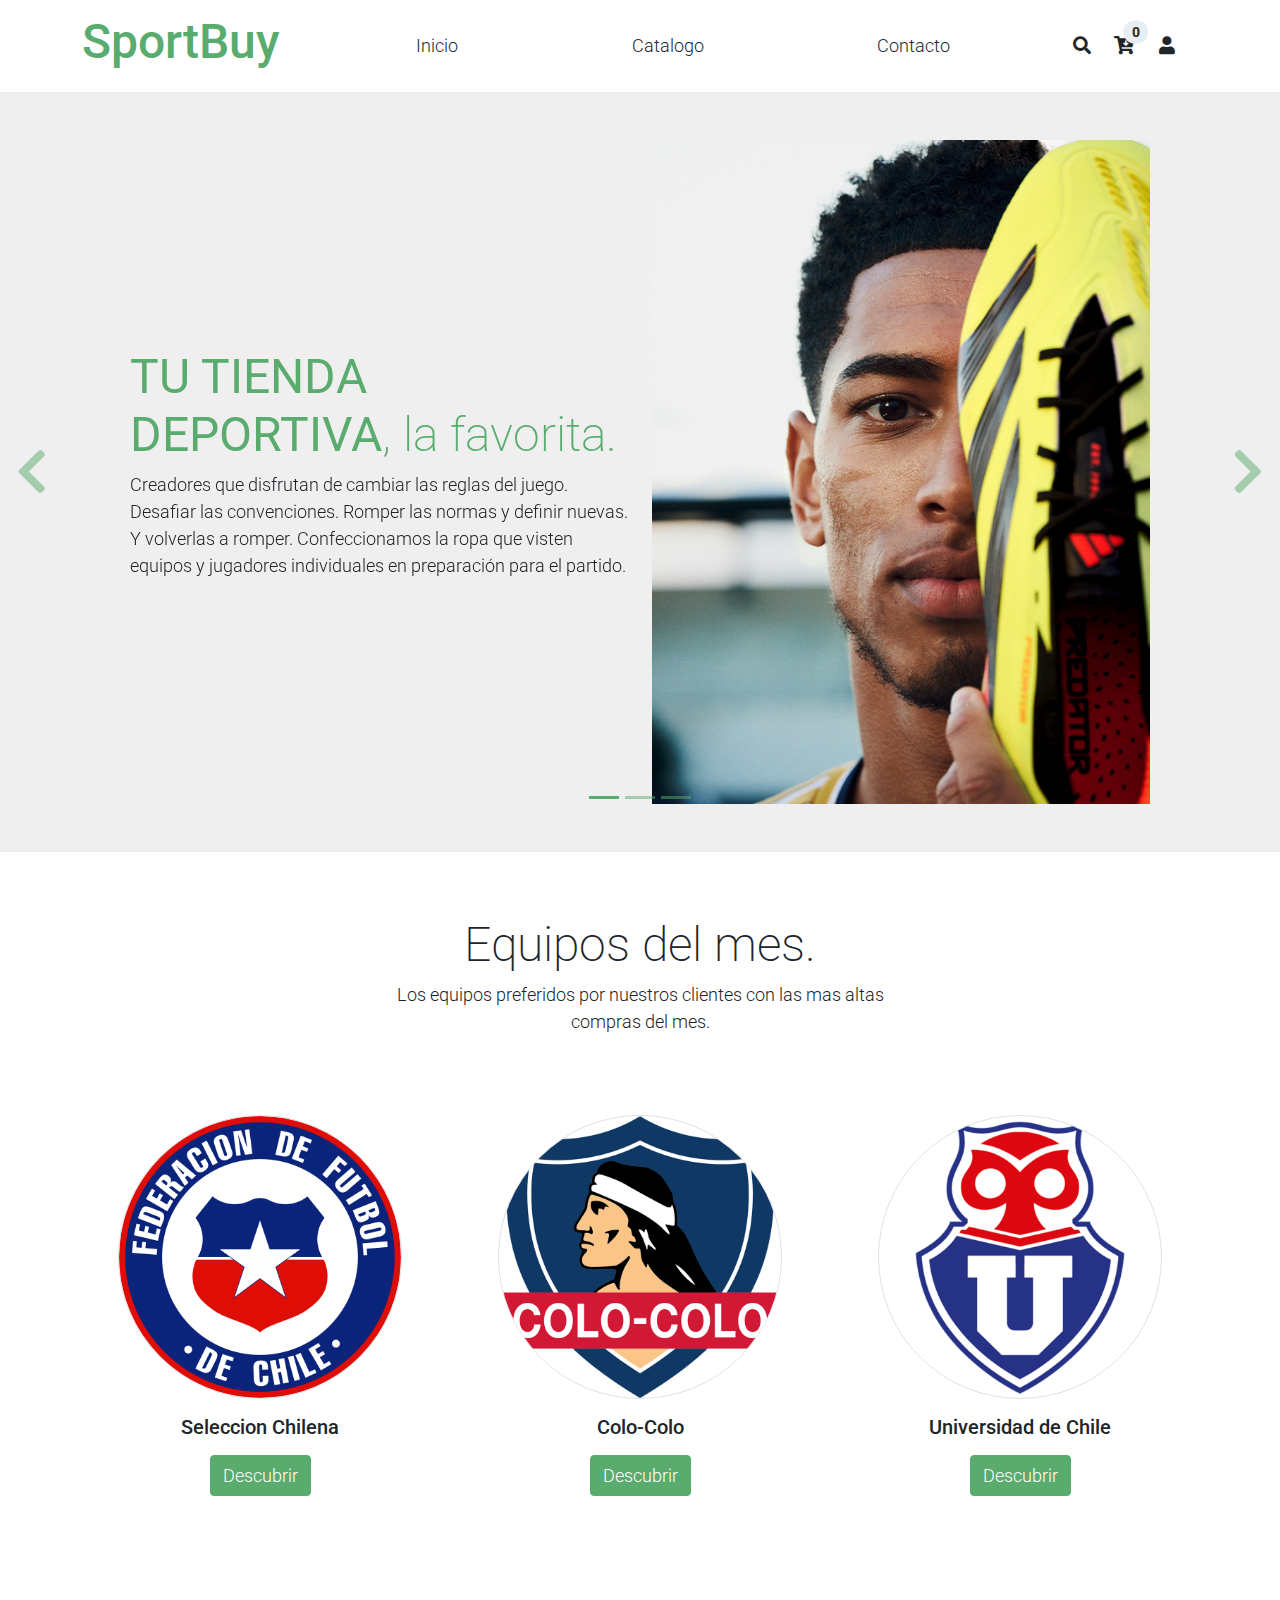
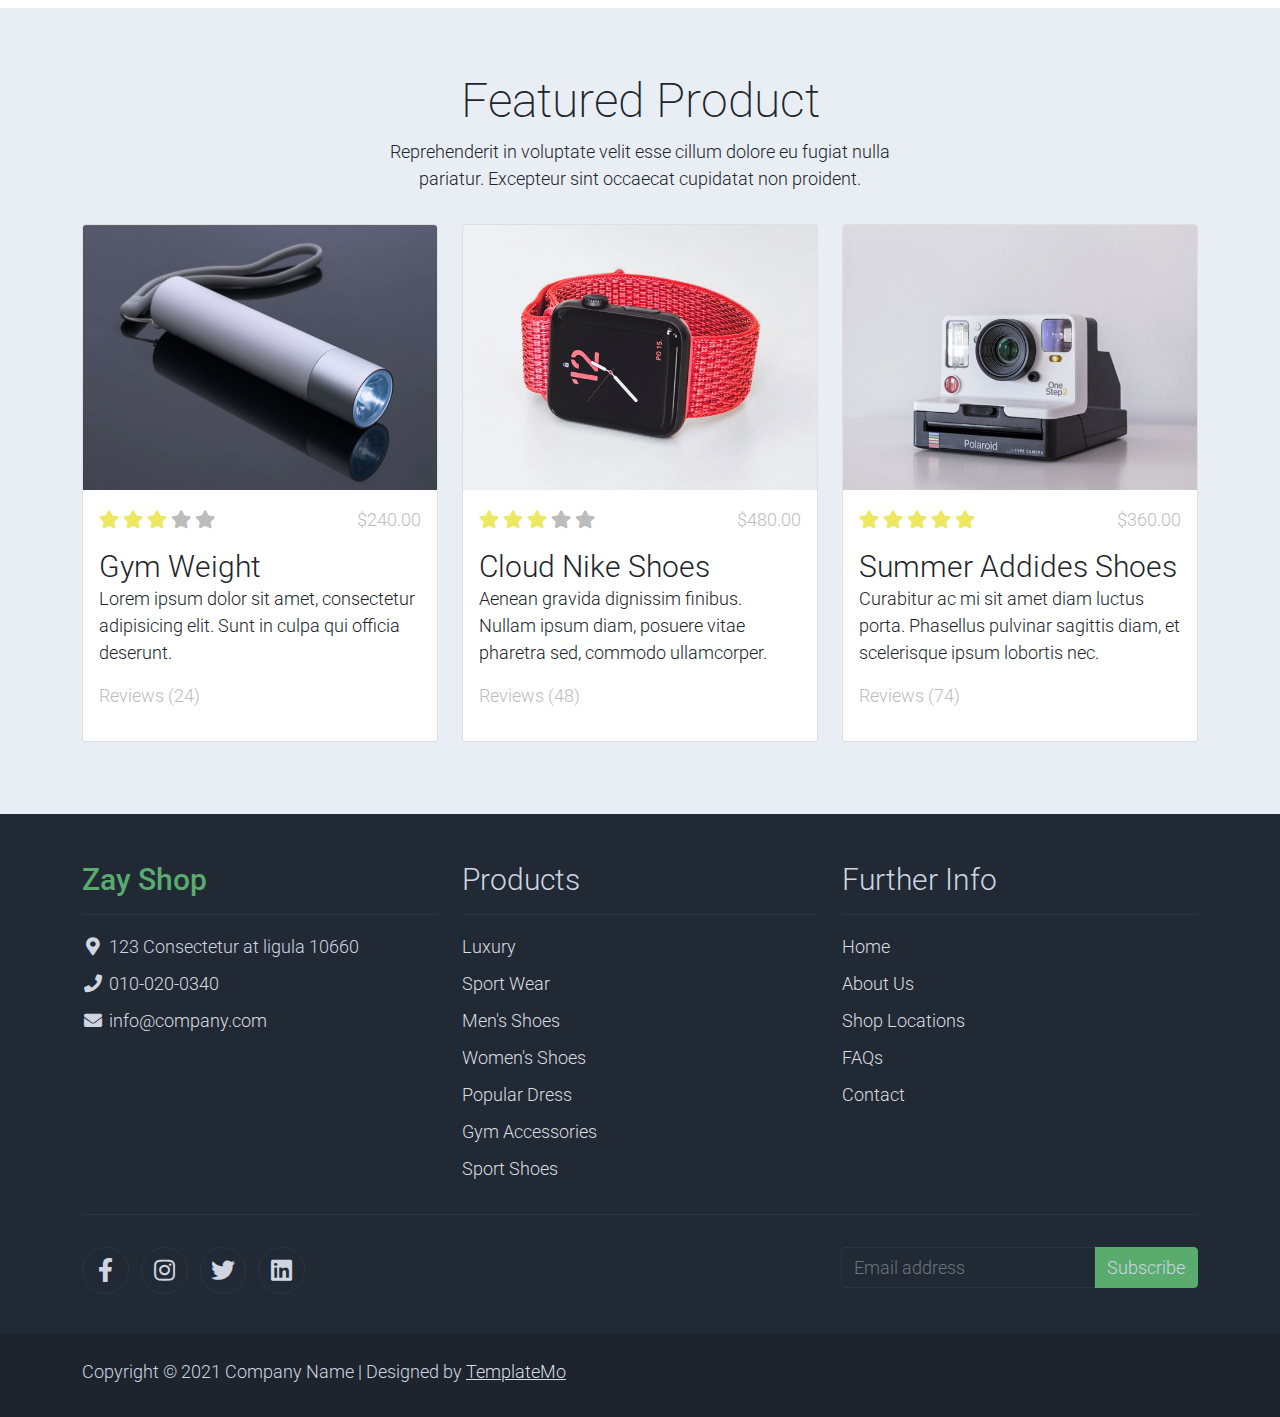
==== index.html @ 5ddc4660 "Nuevo proyecto" ====
<!DOCTYPE html>
<html lang="en">

<head>
    <title>PAGINA CAMISETAS DEPORTIVAS</title>
    <meta charset="utf-8">
    <meta name="viewport" content="width=device-width, initial-scale=1">


    <link rel="stylesheet" href="assets/css/bootstrap.min.css">
    <link rel="stylesheet" href="assets/css/templatemo.css">
    <link rel="stylesheet" href="assets/css/custom.css">

    <link rel="stylesheet" href="https://fonts.googleapis.com/css2?family=Roboto:wght@100;200;300;400;500;700;900&display=swap">
    <link rel="stylesheet" href="assets/css/fontawesome.min.css">

</head>

<body>


    <nav class="navbar navbar-expand-lg navbar-light shadow">
        <div class="container d-flex justify-content-between align-items-center">

            <a class="navbar-brand text-success logo h1 align-self-center" href="index.html">
                SportBuy
            </a>

            <button class="navbar-toggler border-0" type="button" data-bs-toggle="collapse" data-bs-target="#templatemo_main_nav" aria-controls="navbarSupportedContent" aria-expanded="false" aria-label="Toggle navigation">
                <span class="navbar-toggler-icon"></span>
            </button>

            <div class="align-self-center collapse navbar-collapse flex-fill  d-lg-flex justify-content-lg-between" id="templatemo_main_nav">
                <div class="flex-fill">
                    <ul class="nav navbar-nav d-flex justify-content-between mx-lg-auto">
                        <li class="nav-item">
                            <a class="nav-link" href="index.html">Inicio</a>
                        </li>
                        <li class="nav-item">
                            <a class="nav-link" href="catalogo.html">Catalogo</a>
                        </li>
                        <li class="nav-item">
                            <a class="nav-link" href="contacto.html">Contacto</a>
                        </li>
                    </ul>
                </div>
                <div class="navbar align-self-center d-flex">
                    <div class="d-lg-none flex-sm-fill mt-3 mb-4 col-7 col-sm-auto pr-3">
                        <div class="input-group">
                            <input type="text" class="form-control" id="inputMobileSearch" placeholder="Search ...">
                            <div class="input-group-text">
                                <i class="fa fa-fw fa-search"></i>
                            </div>
                        </div>
                    </div>
                    <a class="nav-icon d-none d-lg-inline" href="#" data-bs-toggle="modal" data-bs-target="#templatemo_search">
                        <i class="fa fa-fw fa-search text-dark mr-2"></i>
                    </a>
                    <a class="nav-icon position-relative text-decoration-none" href="#">
                        <i class="fa fa-fw fa-cart-arrow-down text-dark mr-1"></i>
                        <span class="position-absolute top-0 left-100 translate-middle badge rounded-pill bg-light text-dark">0</span>
                    </a>
                    <a class="nav-icon position-relative text-decoration-none" href="usuario.html">
                        <i class="fa fa-fw fa-user text-dark mr-3"></i>
                        <span class="position-absolute top-0 left-100 translate-middle badge rounded-pill bg-light text-dark"></span>
                    </a>
                </div>
            </div>

        </div>
    </nav>


    <!-- Modal -->
    <div class="modal fade bg-white" id="templatemo_search" tabindex="-1" role="dialog" aria-labelledby="exampleModalLabel" aria-hidden="true">
        <div class="modal-dialog modal-lg" role="document">
            <div class="w-100 pt-1 mb-5 text-right">
                <button type="button" class="btn-close" data-bs-dismiss="modal" aria-label="Close"></button>
            </div>
            <form action="" method="get" class="modal-content modal-body border-0 p-0">
                <div class="input-group mb-2">
                    <input type="text" class="form-control" id="inputModalSearch" name="q" placeholder="Search ...">
                    <button type="submit" class="input-group-text bg-success text-light">
                        <i class="fa fa-fw fa-search text-white"></i>
                    </button>
                </div>
            </form>
        </div>
    </div>



    <!-- Start Banner Hero -->
    <div id="template-mo-zay-hero-carousel" class="carousel slide" data-bs-ride="carousel">
        <ol class="carousel-indicators">
            <li data-bs-target="#template-mo-zay-hero-carousel" data-bs-slide-to="0" class="active"></li>
            <li data-bs-target="#template-mo-zay-hero-carousel" data-bs-slide-to="1"></li>
            <li data-bs-target="#template-mo-zay-hero-carousel" data-bs-slide-to="2"></li>
        </ol>
        <div class="carousel-inner">
            <div class="carousel-item active">
                <div class="container">
                    <div class="row p-5">
                        <div class="mx-auto col-md-8 col-lg-6 order-lg-last">
                            <img class="img-fluid" src="./assets/img/baner1.jpg" alt="">
                        </div>
                        <div class="col-lg-6 mb-0 d-flex align-items-center">
                            <div class="text-align-left align-self-center">
                                <h1 class="h1 text-success"><b>TU TIENDA DEPORTIVA</b>, la favorita.</h1>
                                <p>
                                    Creadores que disfrutan de cambiar las reglas del juego. Desafiar las convenciones. 
                                    Romper las normas y definir nuevas. Y volverlas a romper. 
                                    Confeccionamos la ropa que visten equipos y jugadores individuales en preparación para el partido.
                                </p>
                            </div>
                        </div>
                    </div>
                </div>
            </div>
            <div class="carousel-item">
                <div class="container">
                    <div class="row p-5">
                        <div class="mx-auto col-md-8 col-lg-6 order-lg-last">
                            <img class="img-fluid" src="./assets/img/baner2.jpg" alt="">
                        </div>
                        <div class="col-lg-6 mb-0 d-flex align-items-center">
                            <div class="text-align-left">
                                <h1 class="h1">Descubre.</h1>
                                <h3 class="h2">Ropa deportiva de tu equipo preferido.</h3>
                                <p>
                                    Camisetas, zapatillas y todo lo que puedas necesitar.
                                </p>
                            </div>
                        </div>
                    </div>
                </div>
            </div>
            <div class="carousel-item">
                <div class="container">
                    <div class="row p-5">
                        <div class="mx-auto col-md-8 col-lg-6 order-lg-last">
                            <img class="img-fluid" src="./assets/img/baner3.jpg" alt="">
                        </div>
                        <div class="col-lg-6 mb-0 d-flex align-items-center">
                            <div class="text-align-left">
                                <h1 class="h1">Lo ultimo.</h1>
                                <p>Descubre las novedades que tenemos preparado semana a semana.
                                </p>
                            </div>
                        </div>
                    </div>
                </div>
            </div>
        </div>
        <a class="carousel-control-prev text-decoration-none w-auto ps-3" href="#template-mo-zay-hero-carousel" role="button" data-bs-slide="prev">
            <i class="fas fa-chevron-left"></i>
        </a>
        <a class="carousel-control-next text-decoration-none w-auto pe-3" href="#template-mo-zay-hero-carousel" role="button" data-bs-slide="next">
            <i class="fas fa-chevron-right"></i>
        </a>
    </div>


    <section class="container py-5">
        <div class="row text-center pt-3">
            <div class="col-lg-6 m-auto">
                <h1 class="h1">Equipos del mes.</h1>
                <p>
                    Los equipos preferidos por nuestros clientes con las mas altas compras del mes.
                </p>
            </div>
        </div>
        <div class="row">
            <div class="col-12 col-md-4 p-5 mt-3">
                <a href="#"><img src="./assets/img/equipo1.jpg" class="rounded-circle img-fluid border"></a>
                <h5 class="text-center mt-3 mb-3">Seleccion Chilena</h5>
                <p class="text-center"><a class="btn btn-success">Descubrir</a></p>
            </div>
            <div class="col-12 col-md-4 p-5 mt-3">
                <a href="#"><img src="./assets/img/equipo2.jpg" class="rounded-circle img-fluid border"></a>
                <h2 class="h5 text-center mt-3 mb-3">Colo-Colo</h2>
                <p class="text-center"><a class="btn btn-success">Descubrir</a></p>
            </div>
            <div class="col-12 col-md-4 p-5 mt-3">
                <a href="#"><img src="./assets/img/equipo3.jpg" class="rounded-circle img-fluid border"></a>
                <h2 class="h5 text-center mt-3 mb-3">Universidad de Chile</h2>
                <p class="text-center"><a class="btn btn-success">Descubrir</a></p>
            </div>
        </div>
    </section>


    <section class="bg-light">
        <div class="container py-5">
            <div class="row text-center py-3">
                <div class="col-lg-6 m-auto">
                    <h1 class="h1">Featured Product</h1>
                    <p>
                        Reprehenderit in voluptate velit esse cillum dolore eu fugiat nulla pariatur.
                        Excepteur sint occaecat cupidatat non proident.
                    </p>
                </div>
            </div>
            <div class="row">
                <div class="col-12 col-md-4 mb-4">
                    <div class="card h-100">
                        <a href="shop-single.html">
                            <img src="./assets/img/feature_prod_01.jpg" class="card-img-top" alt="...">
                        </a>
                        <div class="card-body">
                            <ul class="list-unstyled d-flex justify-content-between">
                                <li>
                                    <i class="text-warning fa fa-star"></i>
                                    <i class="text-warning fa fa-star"></i>
                                    <i class="text-warning fa fa-star"></i>
                                    <i class="text-muted fa fa-star"></i>
                                    <i class="text-muted fa fa-star"></i>
                                </li>
                                <li class="text-muted text-right">$240.00</li>
                            </ul>
                            <a href="shop-single.html" class="h2 text-decoration-none text-dark">Gym Weight</a>
                            <p class="card-text">
                                Lorem ipsum dolor sit amet, consectetur adipisicing elit. Sunt in culpa qui officia deserunt.
                            </p>
                            <p class="text-muted">Reviews (24)</p>
                        </div>
                    </div>
                </div>
                <div class="col-12 col-md-4 mb-4">
                    <div class="card h-100">
                        <a href="shop-single.html">
                            <img src="./assets/img/feature_prod_02.jpg" class="card-img-top" alt="...">
                        </a>
                        <div class="card-body">
                            <ul class="list-unstyled d-flex justify-content-between">
                                <li>
                                    <i class="text-warning fa fa-star"></i>
                                    <i class="text-warning fa fa-star"></i>
                                    <i class="text-warning fa fa-star"></i>
                                    <i class="text-muted fa fa-star"></i>
                                    <i class="text-muted fa fa-star"></i>
                                </li>
                                <li class="text-muted text-right">$480.00</li>
                            </ul>
                            <a href="shop-single.html" class="h2 text-decoration-none text-dark">Cloud Nike Shoes</a>
                            <p class="card-text">
                                Aenean gravida dignissim finibus. Nullam ipsum diam, posuere vitae pharetra sed, commodo ullamcorper.
                            </p>
                            <p class="text-muted">Reviews (48)</p>
                        </div>
                    </div>
                </div>
                <div class="col-12 col-md-4 mb-4">
                    <div class="card h-100">
                        <a href="shop-single.html">
                            <img src="./assets/img/feature_prod_03.jpg" class="card-img-top" alt="...">
                        </a>
                        <div class="card-body">
                            <ul class="list-unstyled d-flex justify-content-between">
                                <li>
                                    <i class="text-warning fa fa-star"></i>
                                    <i class="text-warning fa fa-star"></i>
                                    <i class="text-warning fa fa-star"></i>
                                    <i class="text-warning fa fa-star"></i>
                                    <i class="text-warning fa fa-star"></i>
                                </li>
                                <li class="text-muted text-right">$360.00</li>
                            </ul>
                            <a href="shop-single.html" class="h2 text-decoration-none text-dark">Summer Addides Shoes</a>
                            <p class="card-text">
                                Curabitur ac mi sit amet diam luctus porta. Phasellus pulvinar sagittis diam, et scelerisque ipsum lobortis nec.
                            </p>
                            <p class="text-muted">Reviews (74)</p>
                        </div>
                    </div>
                </div>
            </div>
        </div>
    </section>


    <!-- Start Footer -->
    <footer class="bg-dark" id="tempaltemo_footer">
        <div class="container">
            <div class="row">

                <div class="col-md-4 pt-5">
                    <h2 class="h2 text-success border-bottom pb-3 border-light logo">Zay Shop</h2>
                    <ul class="list-unstyled text-light footer-link-list">
                        <li>
                            <i class="fas fa-map-marker-alt fa-fw"></i>
                            123 Consectetur at ligula 10660
                        </li>
                        <li>
                            <i class="fa fa-phone fa-fw"></i>
                            <a class="text-decoration-none" href="tel:010-020-0340">010-020-0340</a>
                        </li>
                        <li>
                            <i class="fa fa-envelope fa-fw"></i>
                            <a class="text-decoration-none" href="mailto:info@company.com">info@company.com</a>
                        </li>
                    </ul>
                </div>

                <div class="col-md-4 pt-5">
                    <h2 class="h2 text-light border-bottom pb-3 border-light">Products</h2>
                    <ul class="list-unstyled text-light footer-link-list">
                        <li><a class="text-decoration-none" href="#">Luxury</a></li>
                        <li><a class="text-decoration-none" href="#">Sport Wear</a></li>
                        <li><a class="text-decoration-none" href="#">Men's Shoes</a></li>
                        <li><a class="text-decoration-none" href="#">Women's Shoes</a></li>
                        <li><a class="text-decoration-none" href="#">Popular Dress</a></li>
                        <li><a class="text-decoration-none" href="#">Gym Accessories</a></li>
                        <li><a class="text-decoration-none" href="#">Sport Shoes</a></li>
                    </ul>
                </div>

                <div class="col-md-4 pt-5">
                    <h2 class="h2 text-light border-bottom pb-3 border-light">Further Info</h2>
                    <ul class="list-unstyled text-light footer-link-list">
                        <li><a class="text-decoration-none" href="#">Home</a></li>
                        <li><a class="text-decoration-none" href="#">About Us</a></li>
                        <li><a class="text-decoration-none" href="#">Shop Locations</a></li>
                        <li><a class="text-decoration-none" href="#">FAQs</a></li>
                        <li><a class="text-decoration-none" href="#">Contact</a></li>
                    </ul>
                </div>

            </div>

            <div class="row text-light mb-4">
                <div class="col-12 mb-3">
                    <div class="w-100 my-3 border-top border-light"></div>
                </div>
                <div class="col-auto me-auto">
                    <ul class="list-inline text-left footer-icons">
                        <li class="list-inline-item border border-light rounded-circle text-center">
                            <a class="text-light text-decoration-none" target="_blank" href="http://facebook.com/"><i class="fab fa-facebook-f fa-lg fa-fw"></i></a>
                        </li>
                        <li class="list-inline-item border border-light rounded-circle text-center">
                            <a class="text-light text-decoration-none" target="_blank" href="https://www.instagram.com/"><i class="fab fa-instagram fa-lg fa-fw"></i></a>
                        </li>
                        <li class="list-inline-item border border-light rounded-circle text-center">
                            <a class="text-light text-decoration-none" target="_blank" href="https://twitter.com/"><i class="fab fa-twitter fa-lg fa-fw"></i></a>
                        </li>
                        <li class="list-inline-item border border-light rounded-circle text-center">
                            <a class="text-light text-decoration-none" target="_blank" href="https://www.linkedin.com/"><i class="fab fa-linkedin fa-lg fa-fw"></i></a>
                        </li>
                    </ul>
                </div>
                <div class="col-auto">
                    <label class="sr-only" for="subscribeEmail">Email address</label>
                    <div class="input-group mb-2">
                        <input type="text" class="form-control bg-dark border-light" id="subscribeEmail" placeholder="Email address">
                        <div class="input-group-text btn-success text-light">Subscribe</div>
                    </div>
                </div>
            </div>
        </div>

        <div class="w-100 bg-black py-3">
            <div class="container">
                <div class="row pt-2">
                    <div class="col-12">
                        <p class="text-left text-light">
                            Copyright &copy; 2021 Company Name 
                            | Designed by <a rel="sponsored" href="https://templatemo.com" target="_blank">TemplateMo</a>
                        </p>
                    </div>
                </div>
            </div>
        </div>

    </footer>
    <!-- End Footer -->

    <!-- Start Script -->
    <script src="assets/js/jquery-1.11.0.min.js"></script>
    <script src="assets/js/jquery-migrate-1.2.1.min.js"></script>
    <script src="assets/js/bootstrap.bundle.min.js"></script>
    <script src="assets/js/templatemo.js"></script>
    <script src="assets/js/custom.js"></script>
    <!-- End Script -->
</body>

</html>
---- assets/css/templatemo.css ----
/*

TemplateMo 559 Zay Shop

https://templatemo.com/tm-559-zay-shop

---------------------------------------------
Table of contents
------------------------------------------------
1. Typography
2. General
3. Nav
4. Hero Carousel
5. Accordion
6. Shop
7. Product
8. Carousel Hero
9. Carousel Brand
10. Services
11. Contact map
12. Footer
13. Small devices (landscape phones, 576px and up)
14. Medium devices (tablets, 768px and up)
15. Large devices (desktops, 992px and up)
16. Extra large devices (large desktops, 1200px and up)
--------------------------------------------- */




/* Typography */
body, ul, li, p, a, label, input, div {
  font-family: 'Roboto', sans-serif;
  font-size: 18px !important;
  font-weight: 300 !important;
}
.h1 {
  font-family: 'Roboto', sans-serif;
  font-size: 48px !important;
  font-weight: 200 !important;
}
.h2 {
  font-family: 'Roboto', sans-serif;
  font-size: 30px !important;
  font-weight: 300;
}
.h3 {
  font-family: 'Roboto', sans-serif;
  font-size: 22px !important;
}
/* General */
.logo { font-weight: 500 !important;}
.text-warning {  color: #ede861 !important;}
.text-muted { color: #bcbcbc !important;}
.text-success { color: #59ab6e !important;}
.text-light { color: #cfd6e1 !important;}
.bg-dark { background-color: #212934 !important;}
.bg-light { background-color: #e9eef5 !important;}
.bg-black { background-color: #1d242d !important;}
.bg-success { background-color: #59ab6e !important;}
.btn-success {
  background-color: #59ab6e !important;
  border-color: #56ae6c !important;
}
.pagination .page-link:hover {color: #000;}
.pagination .page-link:hover, .pagination .page-link.active {
  background-color: #69bb7e;
  color: #fff;
}
/* Nav */
#templatemo_nav_top { min-height: 40px;}
#templatemo_nav_top * { font-size: .9em !important;}
#templatemo_main_nav a { color: #212934;}
#templatemo_main_nav a:hover { color: #69bb7e;}
#templatemo_main_nav .navbar .nav-icon { margin-right: 20px;}

/* Hero Carousel */
#template-mo-zay-hero-carousel { background: #efefef !important;}
/* Accordion */
.templatemo-accordion a { color: #000;}
.templatemo-accordion a:hover { color: #333d4a;}
/* Shop */
.shop-top-menu a:hover { color: #69bb7e !important;}
/* Product */
.product-wap { box-shadow: 0px 5px 10px 0px rgba(0, 0, 0, 0.10);}
.product-wap .product-color-dot.color-dot-red { background:#f71515;}
.product-wap .product-color-dot.color-dot-blue { background:#6db4fe;}
.product-wap .product-color-dot.color-dot-black { background:#000000;}
.product-wap .product-color-dot.color-dot-light { background:#e0e0e0;}
.product-wap .product-color-dot.color-dot-green { background:#0bff7e;}
.card.product-wap .card .product-overlay {
  background: rgba(0,0,0,.2);
  visibility: hidden;
  opacity: 0;
  transition: .3s;
}
.card.product-wap:hover .card .product-overlay {
  visibility: visible;
  opacity: 1;
}
.card.product-wap a { color: #000;}
#carousel-related-product .slick-slide:focus { outline: none !important;}
#carousel-related-product .slick-dots li button:before {
  font-size: 15px;
  margin-top: 20px;
}
/* Brand */
.brand-img {
  filter: grayscale(100%);
  opacity: 0.5;
  transition: .5s;
}
.brand-img:hover {
  filter: grayscale(0%);
  opacity: 1;
}
/* Carousel Hero */
#template-mo-zay-hero-carousel .carousel-indicators li {
  margin-top: -50px;
  background-color: #59ab6e;
}
#template-mo-zay-hero-carousel .carousel-control-next i,
#template-mo-zay-hero-carousel .carousel-control-prev i {
  color: #59ab6e !important;
  font-size: 2.8em !important;
}
/* Carousel Brand */
.tempaltemo-carousel .h1 {
  font-size: .5em !important;
  color: #000 !important;
}
/* Services */
.services-icon-wap {transition: .3s;}
.services-icon-wap:hover, .services-icon-wap:hover i {color: #fff;}
.services-icon-wap:hover {background: #69bb7e;}
/* Contact map */
.leaflet-control a, .leaflet-control { font-size: 10px !important;}
.form-control { border: 1px solid #e8e8e8;}
/* Footer */
#tempaltemo_footer a { color: #dcdde1;}
#tempaltemo_footer a:hover { color: #68bb7d;}
#tempaltemo_footer ul.footer-link-list li { padding-top: 10px;}
#tempaltemo_footer ul.footer-icons li {
  width: 2.6em;
  height: 2.6em;
  line-height: 2.6em;
}
#tempaltemo_footer ul.footer-icons li:hover {
  background-color: #cfd6e1;
  transition: .5s;
}
#tempaltemo_footer ul.footer-icons li:hover i {
  color: #212934;
  transition: .5s;
}
#tempaltemo_footer .border-light { border-color: #2d343f !important;}
/*
// Extra small devices (portrait phones, less than 576px)
// No media query since this is the default in Bootstrap
*/
/* Small devices (landscape phones, 576px and up)*/
.product-wap .h3, .product-wap li, .product-wap i, .product-wap p {
  font-size: 12px !important;
}
.product-wap .product-color-dot {
  width: 6px;
  height: 6px;
}

@media (min-width: 576px) {
  .tempaltemo-carousel .h1 { font-size: 1em !important;}
}

/*// Medium devices (tablets, 768px and up)*/
@media (min-width: 768px) {
  #templatemo_main_nav .navbar-nav {max-width: 450px;}
 }

/* Large devices (desktops, 992px and up)*/
@media (min-width: 992px) {
  #templatemo_main_nav .navbar-nav {max-width: 550px;}
  #template-mo-zay-hero-carousel .carousel-item {min-height: 30rem !important;}
  .product-wap .h3, .product-wap li, .product-wap i, .product-wap p {font-size: 18px !important;}
  .product-wap .product-color-dot {
    width: 12px;
    height: 12px;
  }
}

/* Extra large devices (large desktops, 1200px and up)*/
@media (min-width: 1200px) {}
---- assets/css/custom.css ----
/*
Custom Css
*/
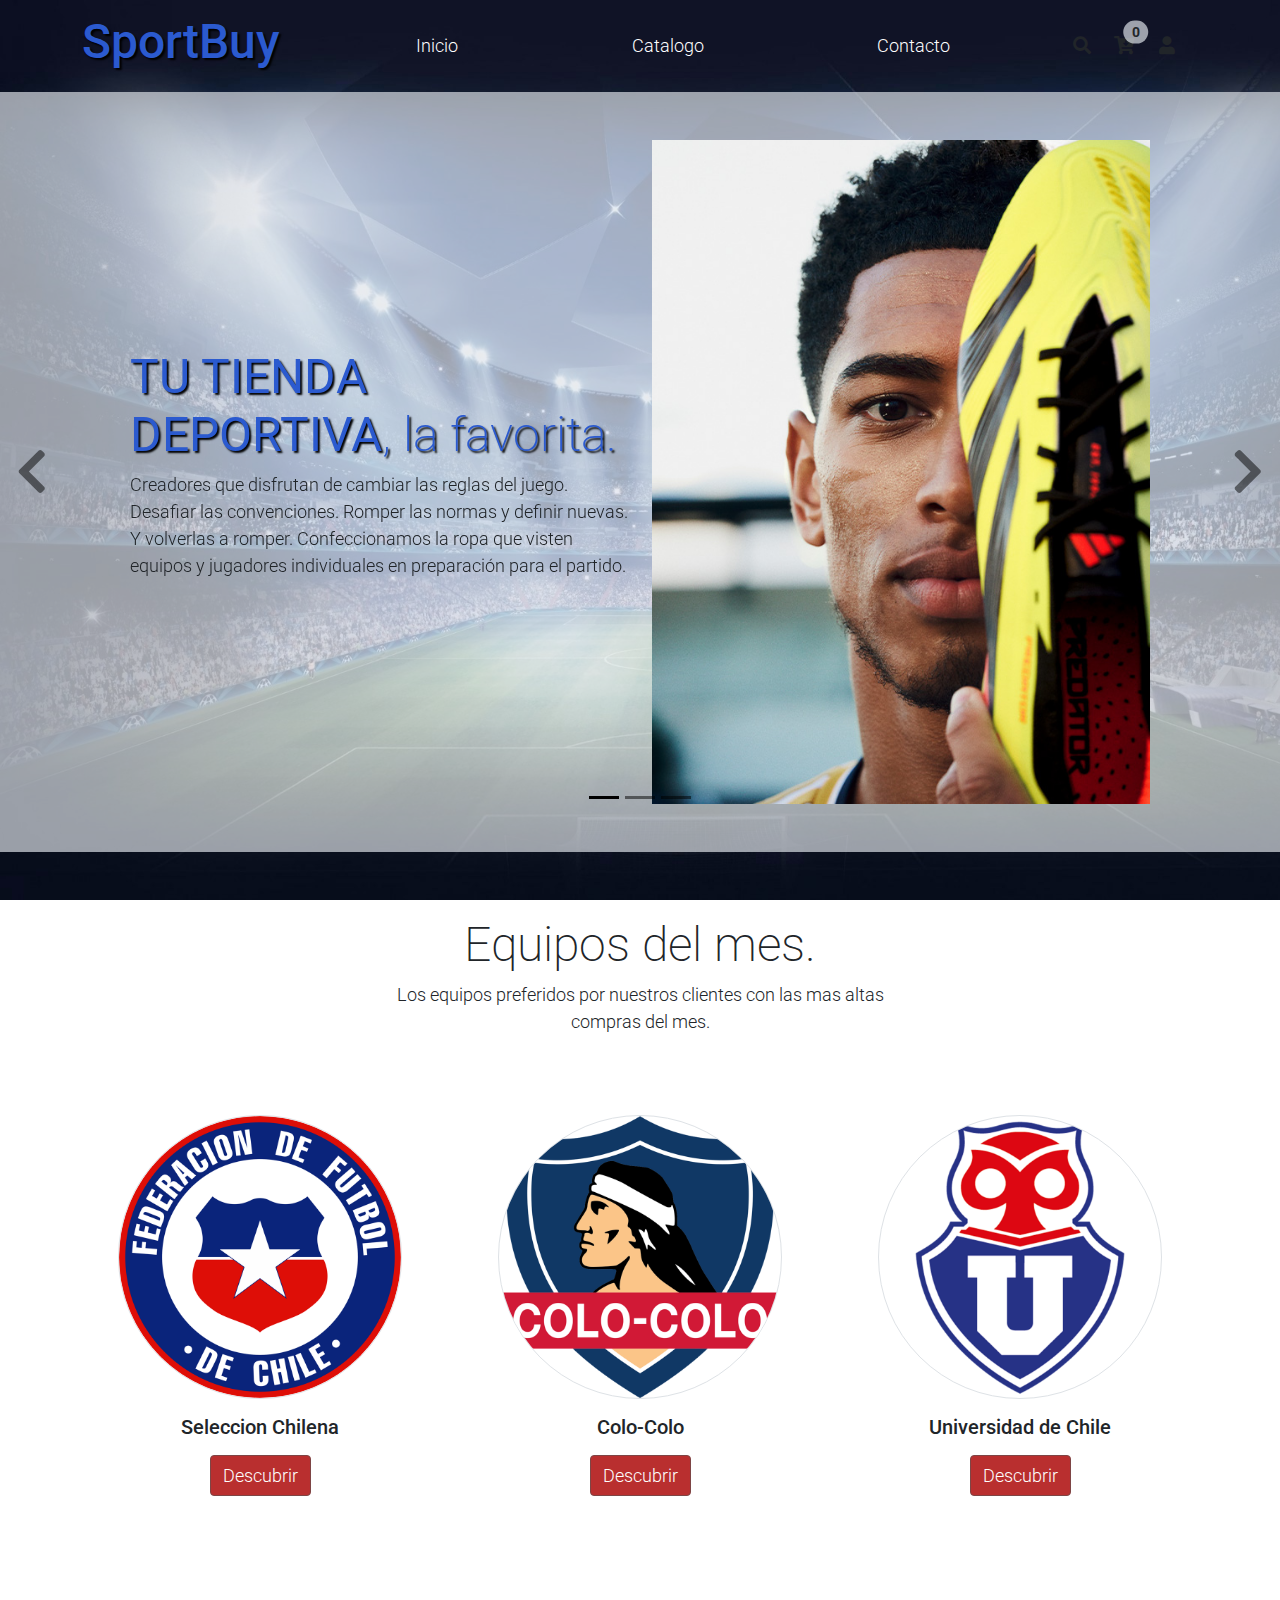
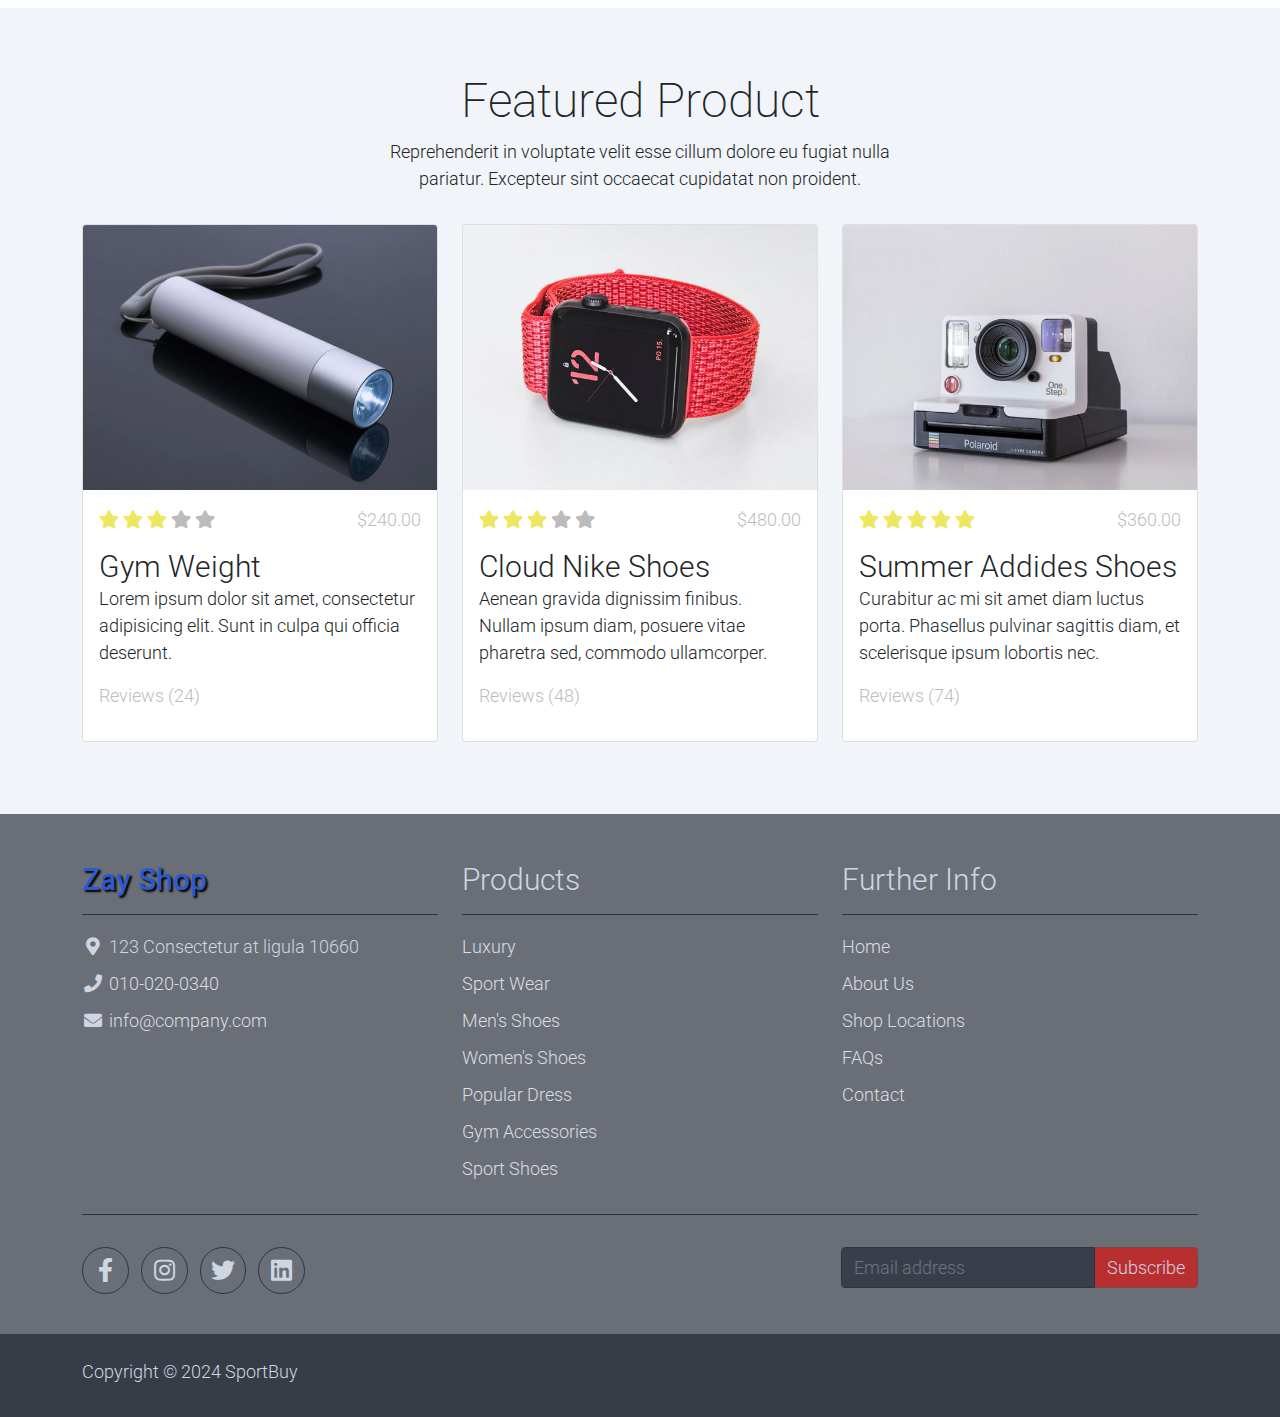
==== commit e69b34aa: "actaulizacion" ====
--- a/index.html
+++ b/index.html
@@ -14,11 +14,19 @@
     <link rel="stylesheet" href="https://fonts.googleapis.com/css2?family=Roboto:wght@100;200;300;400;500;700;900&display=swap">
     <link rel="stylesheet" href="assets/css/fontawesome.min.css">
 
+    <style>
+        body {
+            background-image: url('assets/img/fondo.jpg');
+            background-size: cover;
+            background-repeat: no-repeat;
+            background-attachment: fixed;
+            position: relative;
+        }
+    </style>
+
 </head>
 
 <body>
-
-
     <nav class="navbar navbar-expand-lg navbar-light shadow">
         <div class="container d-flex justify-content-between align-items-center">
 
@@ -363,8 +371,8 @@
                 <div class="row pt-2">
                     <div class="col-12">
                         <p class="text-left text-light">
-                            Copyright &copy; 2021 Company Name 
-                            | Designed by <a rel="sponsored" href="https://templatemo.com" target="_blank">TemplateMo</a>
+                            Copyright &copy; 2024 SportBuy
+                        
                         </p>
                     </div>
                 </div>
--- a/assets/css/templatemo.css
+++ b/assets/css/templatemo.css
@@ -52,15 +52,15 @@
 .logo { font-weight: 500 !important;}
 .text-warning {  color: #ede861 !important;}
 .text-muted { color: #bcbcbc !important;}
-.text-success { color: #59ab6e !important;}
+.text-success { text-shadow: 2px 2px 2px black; color: #2b5acf !important;}
 .text-light { color: #cfd6e1 !important;}
-.bg-dark { background-color: #212934 !important;}
-.bg-light { background-color: #e9eef5 !important;}
-.bg-black { background-color: #1d242d !important;}
+.bg-dark { background-color: #212934ab !important;}
+.bg-light { background-color: #e9eef5a6 !important;}
+.bg-black { background-color: #1d242da9 !important;}
 .bg-success { background-color: #59ab6e !important;}
 .btn-success {
-  background-color: #59ab6e !important;
-  border-color: #56ae6c !important;
+  background-color: #b92f2f !important;
+  border-color: #7e4545 !important;
 }
 .pagination .page-link:hover {color: #000;}
 .pagination .page-link:hover, .pagination .page-link.active {
@@ -70,12 +70,12 @@
 /* Nav */
 #templatemo_nav_top { min-height: 40px;}
 #templatemo_nav_top * { font-size: .9em !important;}
-#templatemo_main_nav a { color: #212934;}
+#templatemo_main_nav a { color: #ffffff;}
 #templatemo_main_nav a:hover { color: #69bb7e;}
 #templatemo_main_nav .navbar .nav-icon { margin-right: 20px;}
 
 /* Hero Carousel */
-#template-mo-zay-hero-carousel { background: #efefef !important;}
+#template-mo-zay-hero-carousel { background: #e9eef5a6 !important;}
 /* Accordion */
 .templatemo-accordion a { color: #000;}
 .templatemo-accordion a:hover { color: #333d4a;}
@@ -117,11 +117,11 @@
 /* Carousel Hero */
 #template-mo-zay-hero-carousel .carousel-indicators li {
   margin-top: -50px;
-  background-color: #59ab6e;
+  background-color: #000000;
 }
 #template-mo-zay-hero-carousel .carousel-control-next i,
 #template-mo-zay-hero-carousel .carousel-control-prev i {
-  color: #59ab6e !important;
+  color: #000000 !important;
   font-size: 2.8em !important;
 }
 /* Carousel Brand */
